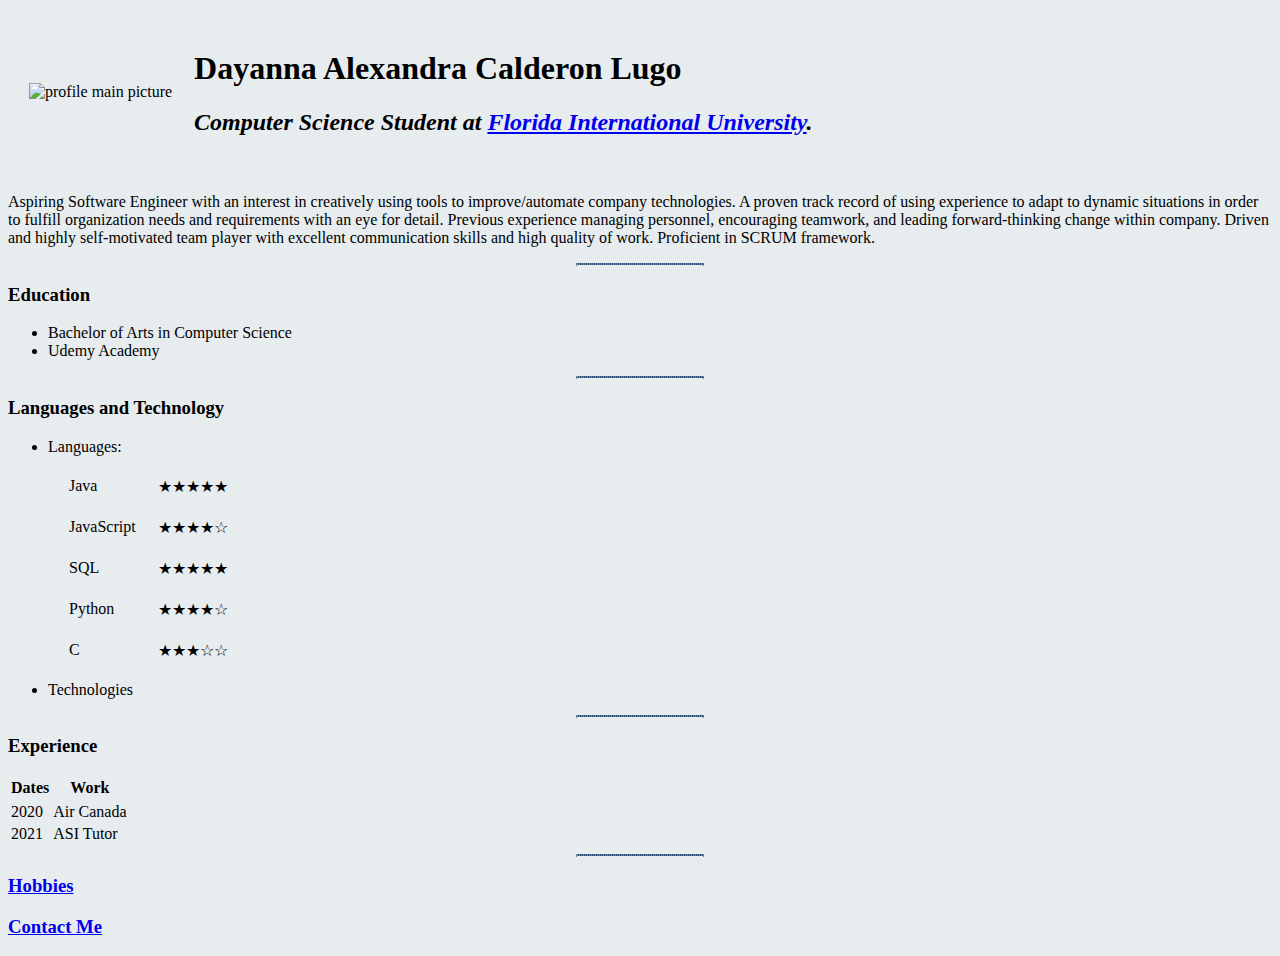
==== index.html @ ca10e251 "Add files via upload" ====
<!DOCTYPE html>

<html>
  <head>
    <meta charset="utf-8" />
    <title>Dayanna's Site</title>
  </head>

  <style>
    body {
      background-color: #e7ecef;
    }
    hr {
      background-color: #274c77;
      border-style: dotted;
      height: 0px;
      width: 10%;
    }
  </style>

  <body>
    <table cellspacing="20">
      <tr>
        <td>
          <img
            src="images/profile pic-modified.png"
            width="200"
            height="200"
            alt="profile main picture"
          />
        </td>
        <td>
          <h1>Dayanna Alexandra Calderon Lugo</h1>
          <h2>
            <em
              >Computer Science Student at
              <a href="https://fiu.edu"> Florida International University</a
              >.</em
            >
          </h2>
        </td>
      </tr>
    </table>

    <p>
      Aspiring Software Engineer with an interest in creatively using tools to
      improve/automate company technologies. A proven track record of using
      experience to adapt to dynamic situations in order to fulfill organization
      needs and requirements with an eye for detail. Previous experience
      managing personnel, encouraging teamwork, and leading forward-thinking
      change within company. Driven and highly self-motivated team player with
      excellent communication skills and high quality of work. Proficient in
      SCRUM framework.
    </p>

    <hr />

    <h3>Education</h3>
    <ul>
      <li>Bachelor of Arts in Computer Science</li>
      <li>Udemy Academy</li>
    </ul>

    <hr />

    <h3>Languages and Technology</h3>
    <ul>
      <li>Languages:</li>
      <table cellspacing="20">
        <tr>
          <td>Java</td>
          <td>★★★★★</td>
        </tr>
        <tr>
          <td>JavaScript</td>
          <td>★★★★☆</td>
        </tr>
        <tr>
          <td>SQL</td>
          <td>★★★★★</td>
        </tr>
        <tr>
          <td>Python</td>
          <td>★★★★☆</td>
        </tr>
        <tr>
          <td>C</td>
          <td>★★★☆☆</td>
        </tr>
      </table>
      <li>Technologies</li>
    </ul>

    <hr />

    <h3>Experience</h3>

    <table>
      <thead>
        <tr>
          <th>Dates</th>
          <th>Work</th>
        </tr>
        <tr></tr>
      </thead>

      <tbody>
        <tr>
          <td>2020</td>
          <td>Air Canada</td>
        </tr>
        <tr>
          <td>2021</td>
          <td>ASI Tutor</td>
        </tr>
      </tbody>
    </table>

    <hr />

    <h3><a href="hobbies.html">Hobbies</a></h3>
    <h3><a href="contact.html">Contact Me</a></h3>
  </body>
</html>
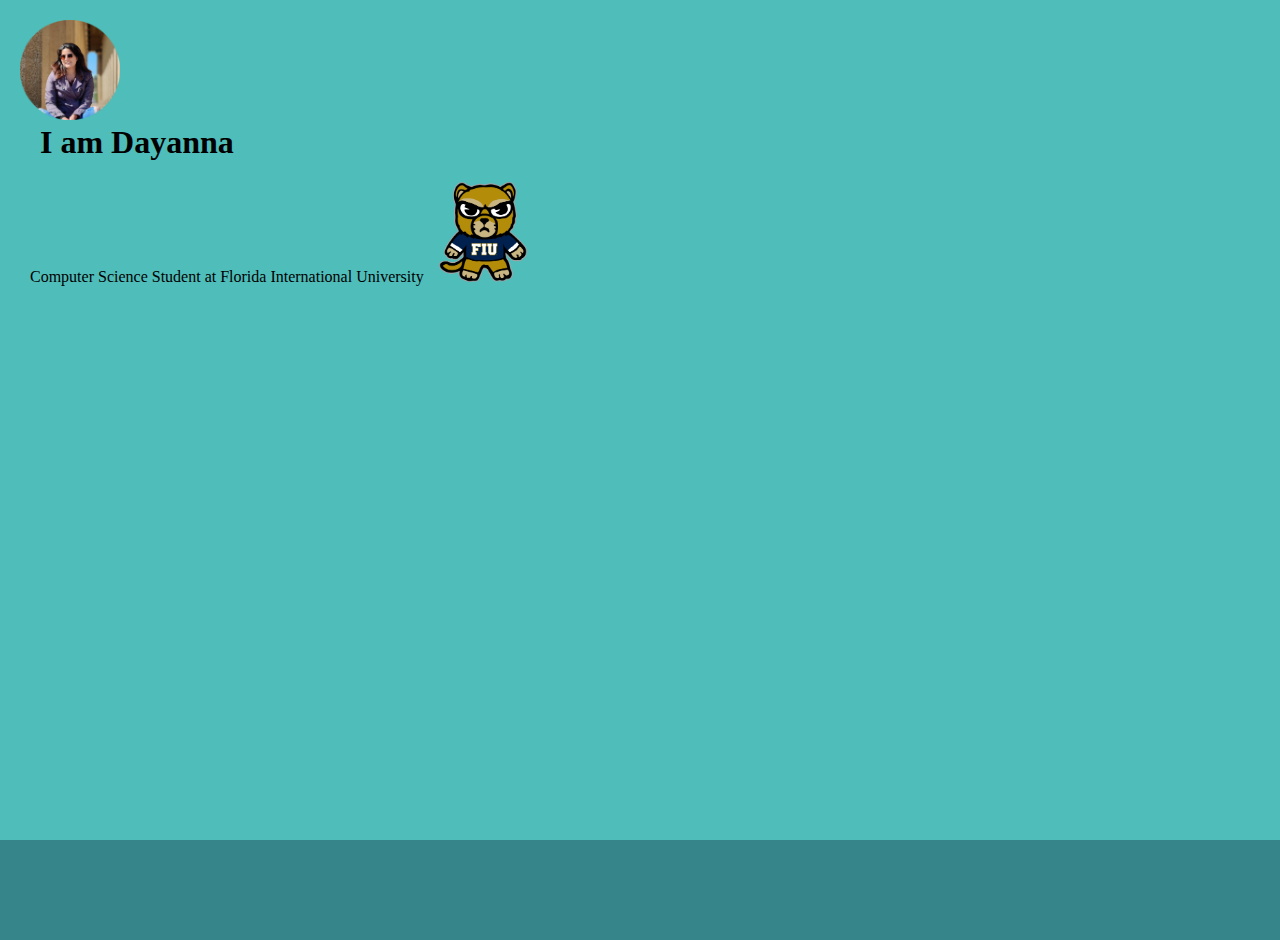
==== commit 40e93692: "Added css styling" ====
--- a/index.html
+++ b/index.html
@@ -4,21 +4,29 @@
   <head>
     <meta charset="utf-8" />
     <title>Dayanna's Site</title>
+    <link rel="stylesheet" href="css/styles.css" />
+    <link rel="icon" href="bitmoji.ico" />
   </head>
 
-  <style>
-    body {
-      background-color: #e7ecef;
-    }
-    hr {
-      background-color: #274c77;
-      border-style: dotted;
-      height: 0px;
-      width: 10%;
-    }
-  </style>
+  <div class="top">
+    <img
+      src="images/profile pic-modified.png"
+      alt="Profile pic"
+      height="100"
+      width="100"
+    />
+    <h1>I am Dayanna</h1>
+    <p>
+      Computer Science Student at Florida International University<img
+        id="fiu1"
+        src="Florida_International_1024x.png"
+        alt="FIU Emoji"
+      />
+    </p>
+  </div>
+  <div class="middle"></div>
 
-  <body>
+  <!-- <body>
     <table cellspacing="20">
       <tr>
         <td>
@@ -42,7 +50,7 @@
       </tr>
     </table>
 
-    <p>
+    <p width="auto;">
       Aspiring Software Engineer with an interest in creatively using tools to
       improve/automate company technologies. A proven track record of using
       experience to adapt to dynamic situations in order to fulfill organization
@@ -120,5 +128,5 @@
 
     <h3><a href="hobbies.html">Hobbies</a></h3>
     <h3><a href="contact.html">Contact Me</a></h3>
-  </body>
+  </body> -->
 </html>
--- a/css/styles.css
+++ b/css/styles.css
@@ -0,0 +1,31 @@
+.top {
+  background-color: #4fbdba;
+  height: 800px;
+  margin-left: 0px;
+  padding: 20px;
+}
+
+.middle {
+  background-color: #35858b;
+  height: 100px;
+  margin-left: 0px;
+}
+
+body {
+  margin: 0px;
+}
+
+h1 {
+  margin-top: 0px;
+  margin-left: 20px;
+}
+
+p {
+  margin-left: 10px;
+}
+
+#fiu1 {
+  height: 100px;
+  display: inline-block;
+  padding-left: 15px;
+}
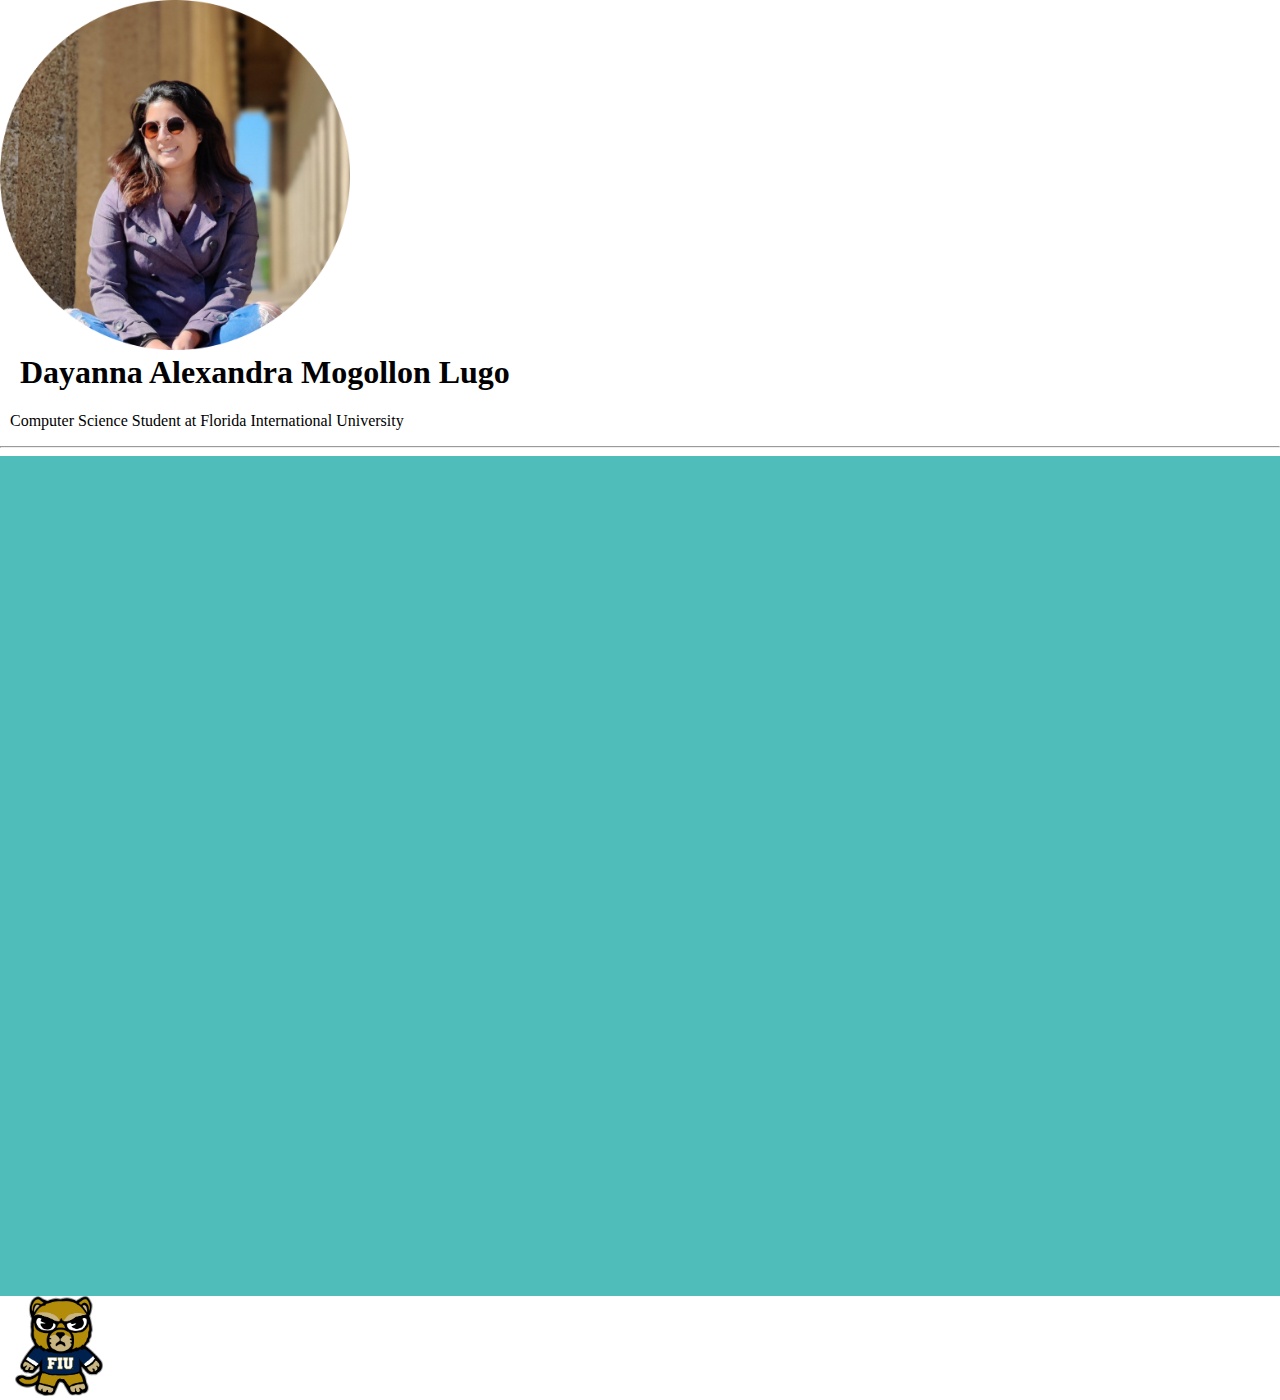
==== commit 99f04608: "updated css styling" ====
--- a/index.html
+++ b/index.html
@@ -8,23 +8,29 @@
     <link rel="icon" href="bitmoji.ico" />
   </head>
 
-  <div class="top">
-    <img
-      src="images/profile pic-modified.png"
-      alt="Profile pic"
-      height="100"
-      width="100"
-    />
-    <h1>I am Dayanna</h1>
-    <p>
-      Computer Science Student at Florida International University<img
-        id="fiu1"
-        src="Florida_International_1024x.png"
-        alt="FIU Emoji"
-      />
-    </p>
-  </div>
-  <div class="middle"></div>
+  <body>
+    <div class="background">
+      <div class="main">
+        <div class="yellow"></div>
+        <div class="blue"></div>
+        <div class="red"></div>
+
+        <img
+          id="profilePic"
+          src="images/profile pic-modified.png"
+          alt="ProfilePic"
+          height="350"
+          width="350"
+        />
+
+        <h1>Dayanna Alexandra Mogollon Lugo</h1>
+        <p>Computer Science Student at Florida International University</p>
+        <hr />
+        <div class="top"></div>
+      </div>
+      <img id="fiu1" src="Florida_International_1024x.png" alt="FIU Emoji" />
+    </div>
+  </body>
 
   <!-- <body>
     <table cellspacing="20">
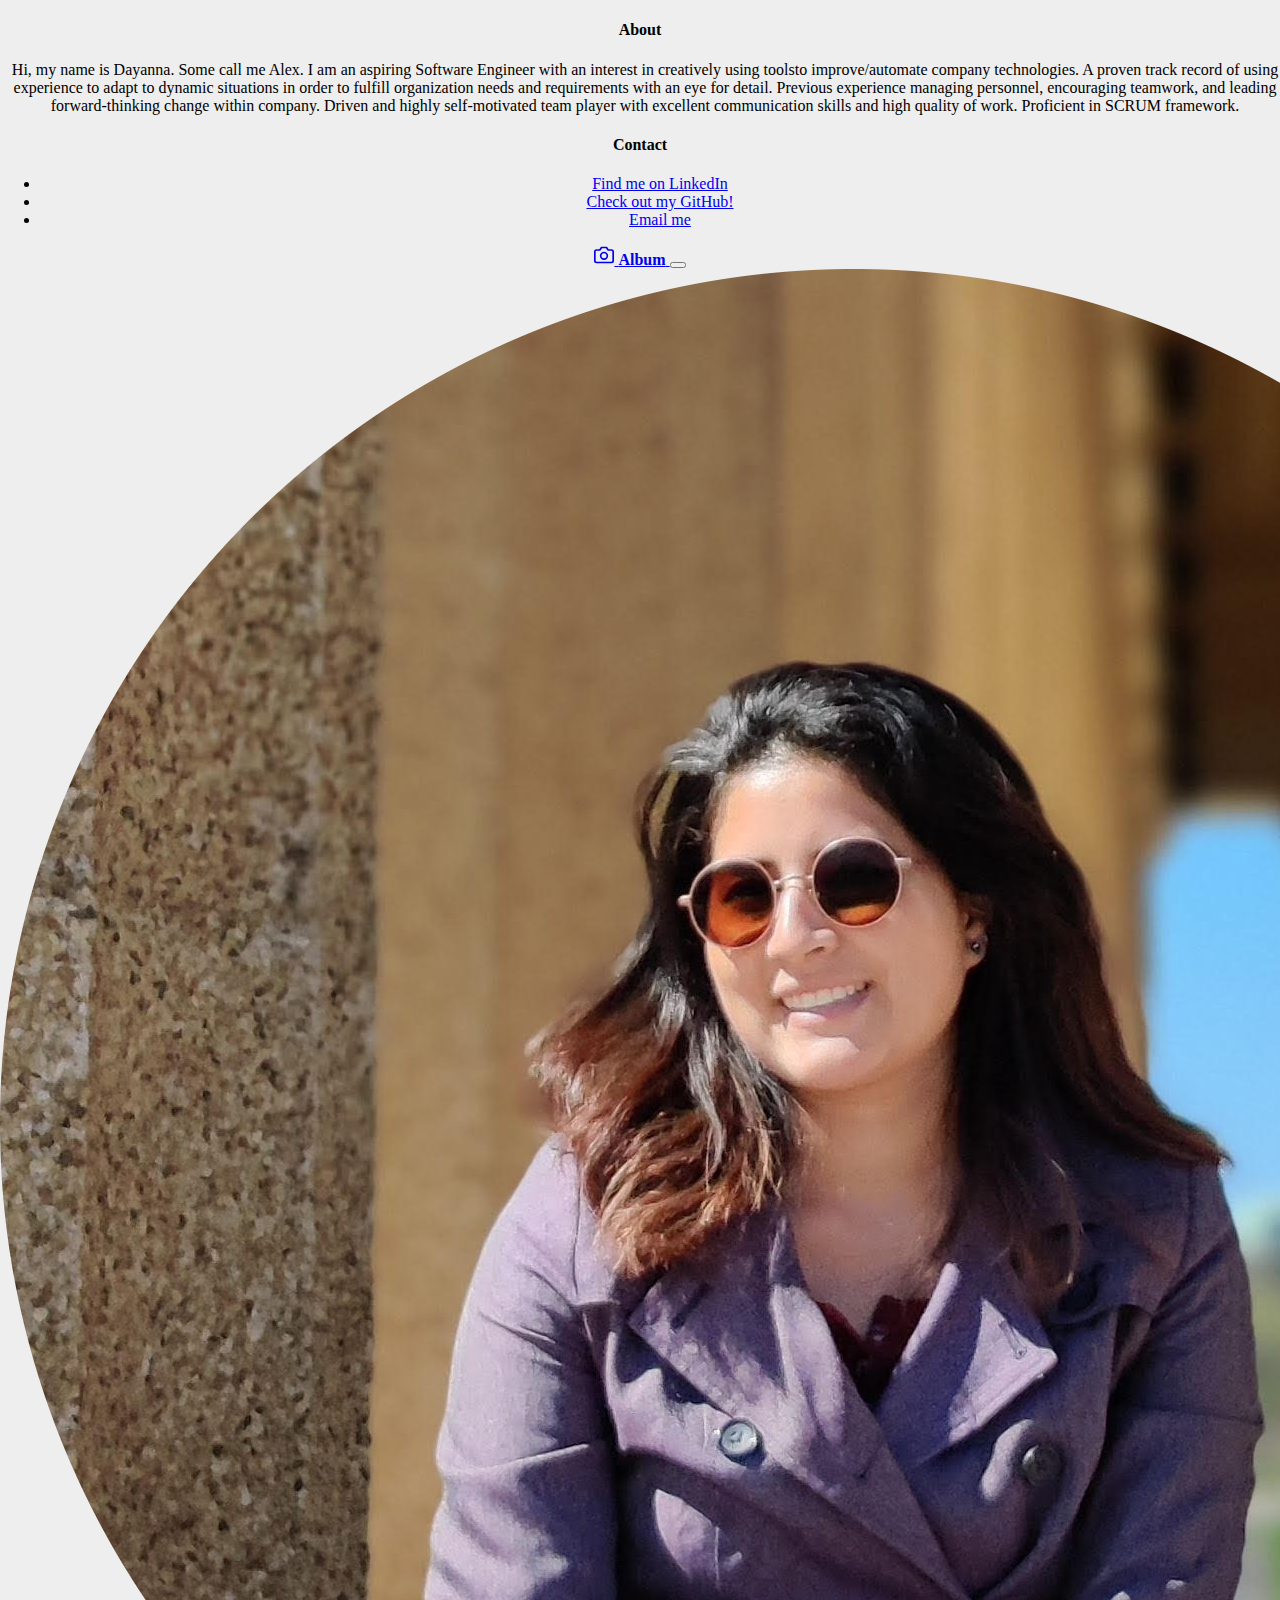
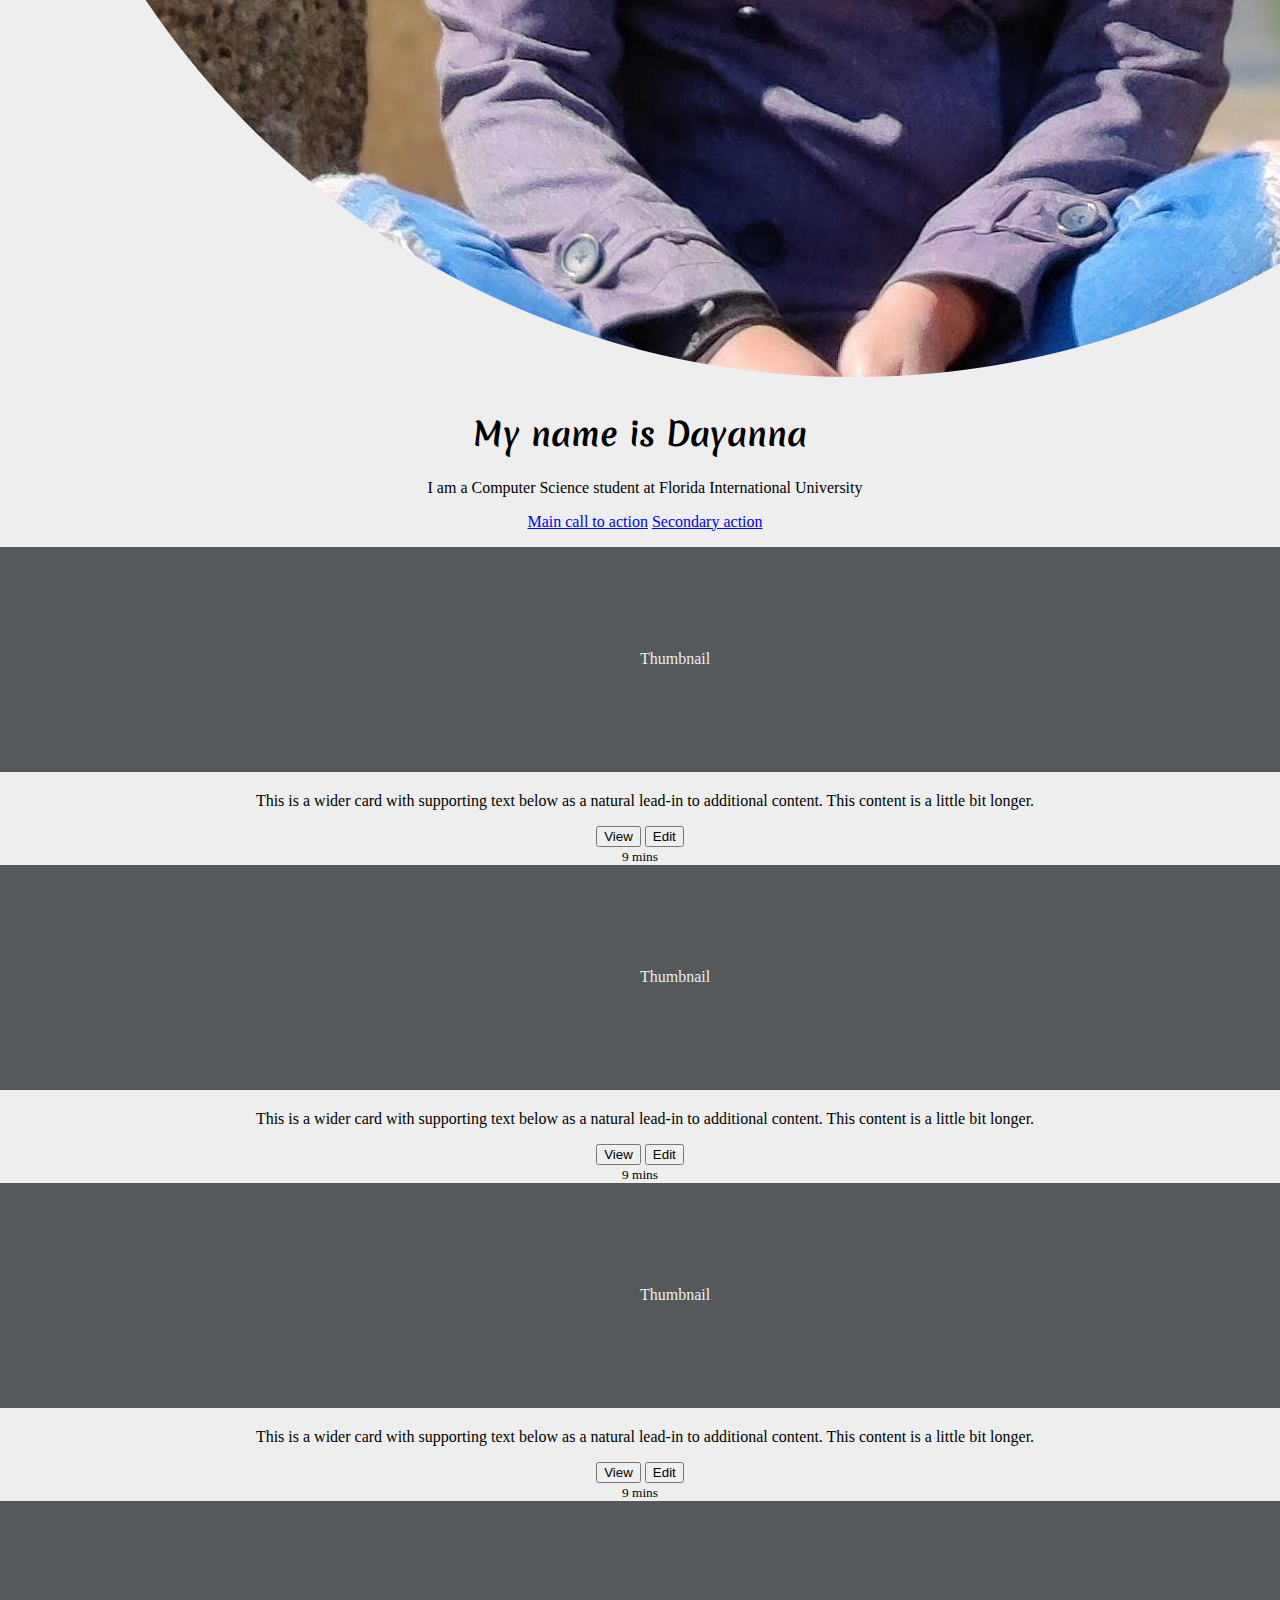
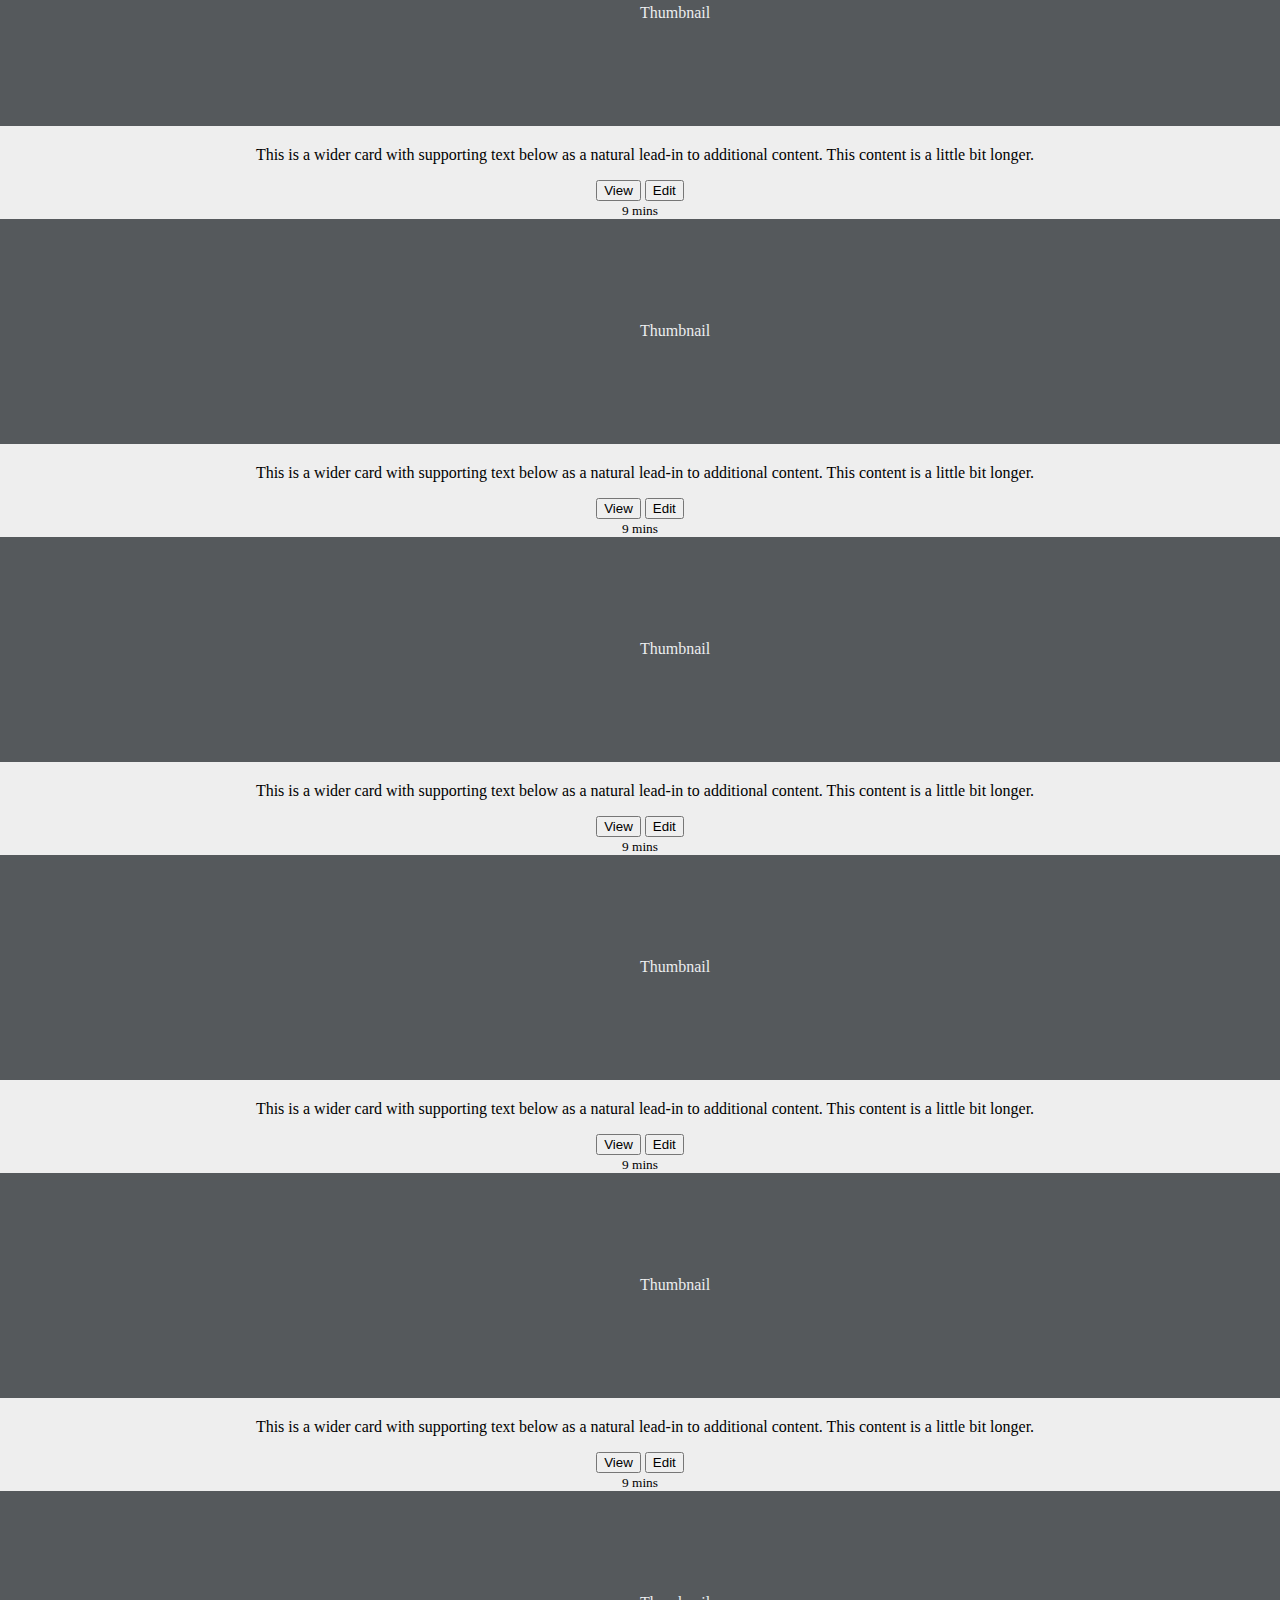
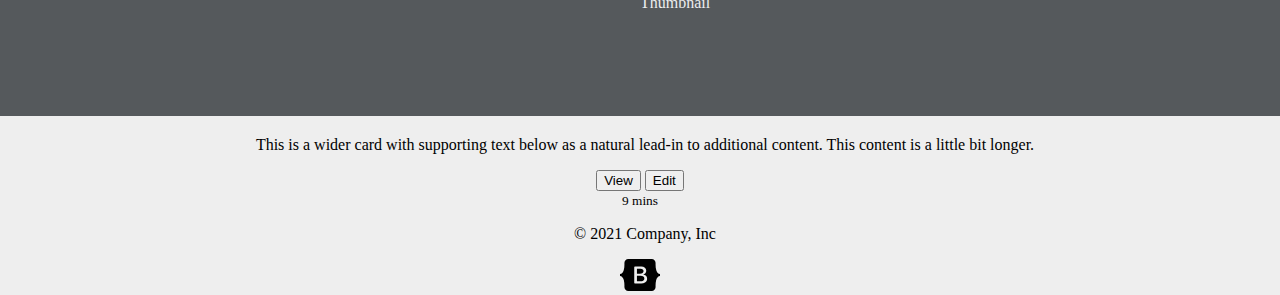
==== commit 8f38fbb4: "update" ====
--- a/index.html
+++ b/index.html
@@ -1,138 +1,274 @@
 <!DOCTYPE html>
-
-<html>
+<html lang="en">
   <head>
+    <!-- Required meta tags -->
     <meta charset="utf-8" />
-    <title>Dayanna's Site</title>
-    <link rel="stylesheet" href="css/styles.css" />
-    <link rel="icon" href="bitmoji.ico" />
+    <meta name="viewport" content="width=device-width, initial-scale=1" />
+
+    <!-- Bootstrap CSS -->
+    <link
+      href="https://cdn.jsdelivr.net/npm/bootstrap@5.1.3/dist/css/bootstrap.min.css"
+      rel="stylesheet"
+      integrity="sha384-1BmE4kWBq78iYhFldvKuhfTAU6auU8tT94WrHftjDbrCEXSU1oBoqyl2QvZ6jIW3"
+      crossorigin="anonymous"
+    />
+    <script src="https://cdn.jsdelivr.net/npm/bootstrap@5.1.3/dist/js/bootstrap.bundle.min.js" integrity="sha384-ka7Sk0Gln4gmtz2MlQnikT1wXgYsOg+OMhuP+IlRH9sENBO0LRn5q+8nbTov4+1p" crossorigin="anonymous"></script>
+    <!-- My CSS Sheets -->
+    <link rel="stylesheet" href="css/styles.css">
+    <!-- Font links -->
+    <link rel="preconnect" href="https://fonts.googleapis.com">
+    <link rel="preconnect" href="https://fonts.gstatic.com" crossorigin>
+<link href="https://fonts.googleapis.com/css2?family=Merienda:wght@700&display=swap" rel="stylesheet">
+
+    <title>Dayanna Calderon</title>
   </head>
 
-  <body>
-    <div class="background">
-      <div class="main">
-        <div class="yellow"></div>
-        <div class="blue"></div>
-        <div class="red"></div>
-
-        <img
-          id="profilePic"
-          src="images/profile pic-modified.png"
-          alt="ProfilePic"
-          height="350"
-          width="350"
-        />
-
-        <h1>Dayanna Alexandra Mogollon Lugo</h1>
-        <p>Computer Science Student at Florida International University</p>
-        <hr />
-        <div class="top"></div>
+
+  <header>
+  <div class="collapse bg-dark" id="navbarHeader">
+    <div class="container">
+      <div class="row">
+        <div class="col-sm-8 col-md-7 py-4">
+          <h4 class="text-white">About</h4>
+          <p class="text-white
+          ">Hi, my name is Dayanna. Some call me Alex. I am an aspiring Software Engineer with an interest in creatively using toolsto improve/automate company technologies.
+          A proven track record of using experience to adapt to dynamic situations in order to fulfill organization needs and
+          requirements with an eye for detail. Previous experience managing personnel, encouraging teamwork, and leading
+          forward-thinking change within company. Driven and highly self-motivated team player with excellent communication
+          skills and high quality of work. Proficient in SCRUM framework.</p>
+        </div>
+        <div class="col-sm-4 offset-md-1 py-4">
+          <h4 class="text-white">Contact</h4>
+          <ul class="list-unstyled">
+            <li><a href="https://www.linkedin.com/in/dayanna-a-lugo" class="text-white">Find me on LinkedIn</a></li>
+            <li><a href="https://github.com/alexanday" class="text-white">Check out my GitHub!</a></li>
+            <li><a href="mailto:dcald96@gmail.com" class="text-white">Email me</a></li>
+            
+          </ul>
+        </div>
       </div>
-      <img id="fiu1" src="Florida_International_1024x.png" alt="FIU Emoji" />
-    </div>
+    </div>
+  </div>
+  <div class="navbar navbar-dark bg-dark shadow-sm" background-color= #eeeeee>
+    <div class="container">
+      <a href="#" class="navbar-brand d-flex align-items-center">
+        <svg xmlns="http://www.w3.org/2000/svg" width="20" height="20" fill="none" stroke="currentColor" stroke-linecap="round" stroke-linejoin="round" stroke-width="2" aria-hidden="true" class="me-2" viewBox="0 0 24 24"><path d="M23 19a2 2 0 0 1-2 2H3a2 2 0 0 1-2-2V8a2 2 0 0 1 2-2h4l2-3h6l2 3h4a2 2 0 0 1 2 2z"/><circle cx="12" cy="13" r="4"/></svg>
+        <strong>Album</strong>
+      </a>
+      <button class="navbar-toggler" type="button" data-bs-toggle="collapse" data-bs-target="#navbarHeader" aria-controls="navbarHeader" aria-expanded="false" aria-label="Toggle navigation">
+        <span class="navbar-toggler-icon"></span>
+      </button>
+    </div>
+  </div>
+</header>
+
+<main>
+
+  <section class="py-5 text-center container">
+    <div class="row py-lg-5">
+      <div class="col-lg-6 col-md-8 mx-auto">
+        <img id= profilePic src="images/profile pic-modified.png" alt="Profile Picture">
+        <h1 class="main-font">My name is Dayanna</h1>
+        <p class="lead text-muted" > I am a Computer Science student at Florida International University</p>
+        <p>
+          
+          <a href="#" class="btn btn-primary my-2">Main call to action</a>
+          <a href="#" class="btn btn-secondary my-2">Secondary action</a>
+        </p>
+      </div>
+    </div>
+  </section>
+
+  <div class="album py-5 bg-light">
+    <div class="container">
+
+      <div class="row row-cols-1 row-cols-sm-2 row-cols-md-3 g-3">
+        <div class="col">
+          <div class="card shadow-sm">
+            <svg class="bd-placeholder-img card-img-top" width="100%" height="225" xmlns="http://www.w3.org/2000/svg" role="img" aria-label="Placeholder: Thumbnail" preserveAspectRatio="xMidYMid slice" focusable="false"><title>Placeholder</title><rect width="100%" height="100%" fill="#55595c"/><text x="50%" y="50%" fill="#eceeef" dy=".3em">Thumbnail</text></svg>
+
+            <div class="card-body">
+              <p class="card-text">This is a wider card with supporting text below as a natural lead-in to additional content. This content is a little bit longer.</p>
+              <div class="d-flex justify-content-between align-items-center">
+                <div class="btn-group">
+                  <button type="button" class="btn btn-sm btn-outline-secondary">View</button>
+                  <button type="button" class="btn btn-sm btn-outline-secondary">Edit</button>
+                </div>
+                <small class="text-muted">9 mins</small>
+              </div>
+            </div>
+          </div>
+        </div>
+        <div class="col">
+          <div class="card shadow-sm">
+            <svg class="bd-placeholder-img card-img-top" width="100%" height="225" xmlns="http://www.w3.org/2000/svg" role="img" aria-label="Placeholder: Thumbnail" preserveAspectRatio="xMidYMid slice" focusable="false"><title>Placeholder</title><rect width="100%" height="100%" fill="#55595c"/><text x="50%" y="50%" fill="#eceeef" dy=".3em">Thumbnail</text></svg>
+
+            <div class="card-body">
+              <p class="card-text">This is a wider card with supporting text below as a natural lead-in to additional content. This content is a little bit longer.</p>
+              <div class="d-flex justify-content-between align-items-center">
+                <div class="btn-group">
+                  <button type="button" class="btn btn-sm btn-outline-secondary">View</button>
+                  <button type="button" class="btn btn-sm btn-outline-secondary">Edit</button>
+                </div>
+                <small class="text-muted">9 mins</small>
+              </div>
+            </div>
+          </div>
+        </div>
+        <div class="col">
+          <div class="card shadow-sm">
+            <svg class="bd-placeholder-img card-img-top" width="100%" height="225" xmlns="http://www.w3.org/2000/svg" role="img" aria-label="Placeholder: Thumbnail" preserveAspectRatio="xMidYMid slice" focusable="false"><title>Placeholder</title><rect width="100%" height="100%" fill="#55595c"/><text x="50%" y="50%" fill="#eceeef" dy=".3em">Thumbnail</text></svg>
+
+            <div class="card-body">
+              <p class="card-text">This is a wider card with supporting text below as a natural lead-in to additional content. This content is a little bit longer.</p>
+              <div class="d-flex justify-content-between align-items-center">
+                <div class="btn-group">
+                  <button type="button" class="btn btn-sm btn-outline-secondary">View</button>
+                  <button type="button" class="btn btn-sm btn-outline-secondary">Edit</button>
+                </div>
+                <small class="text-muted">9 mins</small>
+              </div>
+            </div>
+          </div>
+        </div>
+
+        <div class="col">
+          <div class="card shadow-sm">
+            <svg class="bd-placeholder-img card-img-top" width="100%" height="225" xmlns="http://www.w3.org/2000/svg" role="img" aria-label="Placeholder: Thumbnail" preserveAspectRatio="xMidYMid slice" focusable="false"><title>Placeholder</title><rect width="100%" height="100%" fill="#55595c"/><text x="50%" y="50%" fill="#eceeef" dy=".3em">Thumbnail</text></svg>
+
+            <div class="card-body">
+              <p class="card-text">This is a wider card with supporting text below as a natural lead-in to additional content. This content is a little bit longer.</p>
+              <div class="d-flex justify-content-between align-items-center">
+                <div class="btn-group">
+                  <button type="button" class="btn btn-sm btn-outline-secondary">View</button>
+                  <button type="button" class="btn btn-sm btn-outline-secondary">Edit</button>
+                </div>
+                <small class="text-muted">9 mins</small>
+              </div>
+            </div>
+          </div>
+        </div>
+        <div class="col">
+          <div class="card shadow-sm">
+            <svg class="bd-placeholder-img card-img-top" width="100%" height="225" xmlns="http://www.w3.org/2000/svg" role="img" aria-label="Placeholder: Thumbnail" preserveAspectRatio="xMidYMid slice" focusable="false"><title>Placeholder</title><rect width="100%" height="100%" fill="#55595c"/><text x="50%" y="50%" fill="#eceeef" dy=".3em">Thumbnail</text></svg>
+
+            <div class="card-body">
+              <p class="card-text">This is a wider card with supporting text below as a natural lead-in to additional content. This content is a little bit longer.</p>
+              <div class="d-flex justify-content-between align-items-center">
+                <div class="btn-group">
+                  <button type="button" class="btn btn-sm btn-outline-secondary">View</button>
+                  <button type="button" class="btn btn-sm btn-outline-secondary">Edit</button>
+                </div>
+                <small class="text-muted">9 mins</small>
+              </div>
+            </div>
+          </div>
+        </div>
+        <div class="col">
+          <div class="card shadow-sm">
+            <svg class="bd-placeholder-img card-img-top" width="100%" height="225" xmlns="http://www.w3.org/2000/svg" role="img" aria-label="Placeholder: Thumbnail" preserveAspectRatio="xMidYMid slice" focusable="false"><title>Placeholder</title><rect width="100%" height="100%" fill="#55595c"/><text x="50%" y="50%" fill="#eceeef" dy=".3em">Thumbnail</text></svg>
+
+            <div class="card-body">
+              <p class="card-text">This is a wider card with supporting text below as a natural lead-in to additional content. This content is a little bit longer.</p>
+              <div class="d-flex justify-content-between align-items-center">
+                <div class="btn-group">
+                  <button type="button" class="btn btn-sm btn-outline-secondary">View</button>
+                  <button type="button" class="btn btn-sm btn-outline-secondary">Edit</button>
+                </div>
+                <small class="text-muted">9 mins</small>
+              </div>
+            </div>
+          </div>
+        </div>
+
+        <div class="col">
+          <div class="card shadow-sm">
+            <svg class="bd-placeholder-img card-img-top" width="100%" height="225" xmlns="http://www.w3.org/2000/svg" role="img" aria-label="Placeholder: Thumbnail" preserveAspectRatio="xMidYMid slice" focusable="false"><title>Placeholder</title><rect width="100%" height="100%" fill="#55595c"/><text x="50%" y="50%" fill="#eceeef" dy=".3em">Thumbnail</text></svg>
+
+            <div class="card-body">
+              <p class="card-text">This is a wider card with supporting text below as a natural lead-in to additional content. This content is a little bit longer.</p>
+              <div class="d-flex justify-content-between align-items-center">
+                <div class="btn-group">
+                  <button type="button" class="btn btn-sm btn-outline-secondary">View</button>
+                  <button type="button" class="btn btn-sm btn-outline-secondary">Edit</button>
+                </div>
+                <small class="text-muted">9 mins</small>
+              </div>
+            </div>
+          </div>
+        </div>
+        <div class="col">
+          <div class="card shadow-sm">
+            <svg class="bd-placeholder-img card-img-top" width="100%" height="225" xmlns="http://www.w3.org/2000/svg" role="img" aria-label="Placeholder: Thumbnail" preserveAspectRatio="xMidYMid slice" focusable="false"><title>Placeholder</title><rect width="100%" height="100%" fill="#55595c"/><text x="50%" y="50%" fill="#eceeef" dy=".3em">Thumbnail</text></svg>
+
+            <div class="card-body">
+              <p class="card-text">This is a wider card with supporting text below as a natural lead-in to additional content. This content is a little bit longer.</p>
+              <div class="d-flex justify-content-between align-items-center">
+                <div class="btn-group">
+                  <button type="button" class="btn btn-sm btn-outline-secondary">View</button>
+                  <button type="button" class="btn btn-sm btn-outline-secondary">Edit</button>
+                </div>
+                <small class="text-muted">9 mins</small>
+              </div>
+            </div>
+          </div>
+        </div>
+        <div class="col">
+          <div class="card shadow-sm">
+            <svg class="bd-placeholder-img card-img-top" width="100%" height="225" xmlns="http://www.w3.org/2000/svg" role="img" aria-label="Placeholder: Thumbnail" preserveAspectRatio="xMidYMid slice" focusable="false"><title>Placeholder</title><rect width="100%" height="100%" fill="#55595c"/><text x="50%" y="50%" fill="#eceeef" dy=".3em">Thumbnail</text></svg>
+
+            <div class="card-body">
+              <p class="card-text">This is a wider card with supporting text below as a natural lead-in to additional content. This content is a little bit longer.</p>
+              <div class="d-flex justify-content-between align-items-center">
+                <div class="btn-group">
+                  <button type="button" class="btn btn-sm btn-outline-secondary">View</button>
+                  <button type="button" class="btn btn-sm btn-outline-secondary">Edit</button>
+                </div>
+                <small class="text-muted">9 mins</small>
+              </div>
+            </div>
+          </div>
+        </div>
+      </div>
+    </div>
+  </div>
+
+</main>
+
+<footer class="text-muted py-5">
+  <svg xmlns="http://www.w3.org/2000/svg" style="display: none;">
+    <symbol id="bootstrap" viewBox="0 0 118 94">
+      <title>Bootstrap</title>
+      <path fill-rule="evenodd" clip-rule="evenodd" d="M24.509 0c-6.733 0-11.715 5.893-11.492 12.284.214 6.14-.064 14.092-2.066 20.577C8.943 39.365 5.547 43.485 0 44.014v5.972c5.547.529 8.943 4.649 10.951 11.153 2.002 6.485 2.28 14.437 2.066 20.577C12.794 88.106 17.776 94 24.51 94H93.5c6.733 0 11.714-5.893 11.491-12.284-.214-6.14.064-14.092 2.066-20.577 2.009-6.504 5.396-10.624 10.943-11.153v-5.972c-5.547-.529-8.934-4.649-10.943-11.153-2.002-6.484-2.28-14.437-2.066-20.577C105.214 5.894 100.233 0 93.5 0H24.508zM80 57.863C80 66.663 73.436 72 62.543 72H44a2 2 0 01-2-2V24a2 2 0 012-2h18.437c9.083 0 15.044 4.92 15.044 12.474 0 5.302-4.01 10.049-9.119 10.88v.277C75.317 46.394 80 51.21 80 57.863zM60.521 28.34H49.948v14.934h8.905c6.884 0 10.68-2.772 10.68-7.727 0-4.643-3.264-7.207-9.012-7.207zM49.948 49.2v16.458H60.91c7.167 0 10.964-2.876 10.964-8.281 0-5.406-3.903-8.178-11.425-8.178H49.948z"></path>
+    </symbol>
+    <symbol id="facebook" viewBox="0 0 16 16">
+      <path d="M16 8.049c0-4.446-3.582-8.05-8-8.05C3.58 0-.002 3.603-.002 8.05c0 4.017 2.926 7.347 6.75 7.951v-5.625h-2.03V8.05H6.75V6.275c0-2.017 1.195-3.131 3.022-3.131.876 0 1.791.157 1.791.157v1.98h-1.009c-.993 0-1.303.621-1.303 1.258v1.51h2.218l-.354 2.326H9.25V16c3.824-.604 6.75-3.934 6.75-7.951z"/>
+    </symbol>
+    <symbol id="instagram" viewBox="0 0 16 16">
+        <path d="M8 0C5.829 0 5.556.01 4.703.048 3.85.088 3.269.222 2.76.42a3.917 3.917 0 0 0-1.417.923A3.927 3.927 0 0 0 .42 2.76C.222 3.268.087 3.85.048 4.7.01 5.555 0 5.827 0 8.001c0 2.172.01 2.444.048 3.297.04.852.174 1.433.372 1.942.205.526.478.972.923 1.417.444.445.89.719 1.416.923.51.198 1.09.333 1.942.372C5.555 15.99 5.827 16 8 16s2.444-.01 3.298-.048c.851-.04 1.434-.174 1.943-.372a3.916 3.916 0 0 0 1.416-.923c.445-.445.718-.891.923-1.417.197-.509.332-1.09.372-1.942C15.99 10.445 16 10.173 16 8s-.01-2.445-.048-3.299c-.04-.851-.175-1.433-.372-1.941a3.926 3.926 0 0 0-.923-1.417A3.911 3.911 0 0 0 13.24.42c-.51-.198-1.092-.333-1.943-.372C10.443.01 10.172 0 7.998 0h.003zm-.717 1.442h.718c2.136 0 2.389.007 3.232.046.78.035 1.204.166 1.486.275.373.145.64.319.92.599.28.28.453.546.598.92.11.281.24.705.275 1.485.039.843.047 1.096.047 3.231s-.008 2.389-.047 3.232c-.035.78-.166 1.203-.275 1.485a2.47 2.47 0 0 1-.599.919c-.28.28-.546.453-.92.598-.28.11-.704.24-1.485.276-.843.038-1.096.047-3.232.047s-2.39-.009-3.233-.047c-.78-.036-1.203-.166-1.485-.276a2.478 2.478 0 0 1-.92-.598 2.48 2.48 0 0 1-.6-.92c-.109-.281-.24-.705-.275-1.485-.038-.843-.046-1.096-.046-3.233 0-2.136.008-2.388.046-3.231.036-.78.166-1.204.276-1.486.145-.373.319-.64.599-.92.28-.28.546-.453.92-.598.282-.11.705-.24 1.485-.276.738-.034 1.024-.044 2.515-.045v.002zm4.988 1.328a.96.96 0 1 0 0 1.92.96.96 0 0 0 0-1.92zm-4.27 1.122a4.109 4.109 0 1 0 0 8.217 4.109 4.109 0 0 0 0-8.217zm0 1.441a2.667 2.667 0 1 1 0 5.334 2.667 2.667 0 0 1 0-5.334z"/>
+    </symbol>
+    <symbol id="twitter" viewBox="0 0 16 16">
+      <path d="M5.026 15c6.038 0 9.341-5.003 9.341-9.334 0-.14 0-.282-.006-.422A6.685 6.685 0 0 0 16 3.542a6.658 6.658 0 0 1-1.889.518 3.301 3.301 0 0 0 1.447-1.817 6.533 6.533 0 0 1-2.087.793A3.286 3.286 0 0 0 7.875 6.03a9.325 9.325 0 0 1-6.767-3.429 3.289 3.289 0 0 0 1.018 4.382A3.323 3.323 0 0 1 .64 6.575v.045a3.288 3.288 0 0 0 2.632 3.218 3.203 3.203 0 0 1-.865.115 3.23 3.23 0 0 1-.614-.057 3.283 3.283 0 0 0 3.067 2.277A6.588 6.588 0 0 1 .78 13.58a6.32 6.32 0 0 1-.78-.045A9.344 9.344 0 0 0 5.026 15z"/>
+    </symbol>
+  </svg>
+  
+  <div class="container">
+    <footer class="d-flex flex-wrap justify-content-between align-items-center py-3 my-4 border-top">
+      <p class="col-md-4 mb-0 text-muted">&copy; 2021 Company, Inc</p>
+  
+      <a href="/" class="col-md-4 d-flex align-items-center justify-content-center mb-3 mb-md-0 me-md-auto link-dark text-decoration-none">
+        <svg class="bi me-2" width="40" height="32"><use xlink:href="#bootstrap"/></svg>
+      </a>
+  
+      
+    </footer>
+  </div>
+</footer>
+
+
+    <script src="../assets/dist/js/bootstrap.bundle.min.js"></script>
+
+      
   </body>
 
-  <!-- <body>
-    <table cellspacing="20">
-      <tr>
-        <td>
-          <img
-            src="images/profile pic-modified.png"
-            width="200"
-            height="200"
-            alt="profile main picture"
-          />
-        </td>
-        <td>
-          <h1>Dayanna Alexandra Calderon Lugo</h1>
-          <h2>
-            <em
-              >Computer Science Student at
-              <a href="https://fiu.edu"> Florida International University</a
-              >.</em
-            >
-          </h2>
-        </td>
-      </tr>
-    </table>
-
-    <p width="auto;">
-      Aspiring Software Engineer with an interest in creatively using tools to
-      improve/automate company technologies. A proven track record of using
-      experience to adapt to dynamic situations in order to fulfill organization
-      needs and requirements with an eye for detail. Previous experience
-      managing personnel, encouraging teamwork, and leading forward-thinking
-      change within company. Driven and highly self-motivated team player with
-      excellent communication skills and high quality of work. Proficient in
-      SCRUM framework.
-    </p>
-
-    <hr />
-
-    <h3>Education</h3>
-    <ul>
-      <li>Bachelor of Arts in Computer Science</li>
-      <li>Udemy Academy</li>
-    </ul>
-
-    <hr />
-
-    <h3>Languages and Technology</h3>
-    <ul>
-      <li>Languages:</li>
-      <table cellspacing="20">
-        <tr>
-          <td>Java</td>
-          <td>★★★★★</td>
-        </tr>
-        <tr>
-          <td>JavaScript</td>
-          <td>★★★★☆</td>
-        </tr>
-        <tr>
-          <td>SQL</td>
-          <td>★★★★★</td>
-        </tr>
-        <tr>
-          <td>Python</td>
-          <td>★★★★☆</td>
-        </tr>
-        <tr>
-          <td>C</td>
-          <td>★★★☆☆</td>
-        </tr>
-      </table>
-      <li>Technologies</li>
-    </ul>
-
-    <hr />
-
-    <h3>Experience</h3>
-
-    <table>
-      <thead>
-        <tr>
-          <th>Dates</th>
-          <th>Work</th>
-        </tr>
-        <tr></tr>
-      </thead>
-
-      <tbody>
-        <tr>
-          <td>2020</td>
-          <td>Air Canada</td>
-        </tr>
-        <tr>
-          <td>2021</td>
-          <td>ASI Tutor</td>
-        </tr>
-      </tbody>
-    </table>
-
-    <hr />
-
-    <h3><a href="hobbies.html">Hobbies</a></h3>
-    <h3><a href="contact.html">Contact Me</a></h3>
-  </body> -->
 </html>
--- a/css/styles.css
+++ b/css/styles.css
@@ -1,8 +1,9 @@
 .top {
-  background-color: #4fbdba;
+  background-color: #eeeeee;
   height: 800px;
   margin-left: 0px;
   padding: 20px;
+  margin-top: 100px;
 }
 
 .middle {
@@ -13,11 +14,13 @@
 
 body {
   margin: 0px;
+  text-align: center;
+  background-color: #eeeeee;
 }
 
 h1 {
   margin-top: 0px;
-  margin-left: 20px;
+  text-align: center;
 }
 
 p {
@@ -25,7 +28,67 @@
 }
 
 #fiu1 {
+  height: 75px;
+  /* display: inline-block; */
+  /* padding-left: 15px; */
+  /* position: relative; */
+  /* top: 100px; */
+  /* left: 600px; */
+}
+
+.background {
+  background-color: #eeeeee;
+  height: auto;
+  /* display: inline-block; */
+}
+
+.main {
+  height: auto;
+  margin: 0 auto 0 auto;
+}
+
+#profilePic {
+  /* display: inline-block; */
+  margin: 0 auto 0 auto;
+  /* position: relative; */
+  bottom: 250px;
+}
+
+.yellow {
+  background-color: #d77fa1;
+  position: relative;
+  left: 0px;
+  width: 33%;
   height: 100px;
-  display: inline-block;
-  padding-left: 15px;
 }
+
+.blue {
+  background-color: #baabda;
+  position: relative;
+  left: 33%;
+  width: 33%;
+  height: 100px;
+}
+
+.red {
+  background-color: #fff9f9;
+  position: relative;
+  left: 66%;
+  width: 33%;
+  height: 100px;
+  align-items: center;
+}
+
+hr {
+  height: 10px;
+  color: red;
+}
+
+#profilePic {
+  height: 20%;
+  margin: auto 0 30px 0;
+}
+
+.main-font {
+  font-family: "Merienda", cursive;
+}
